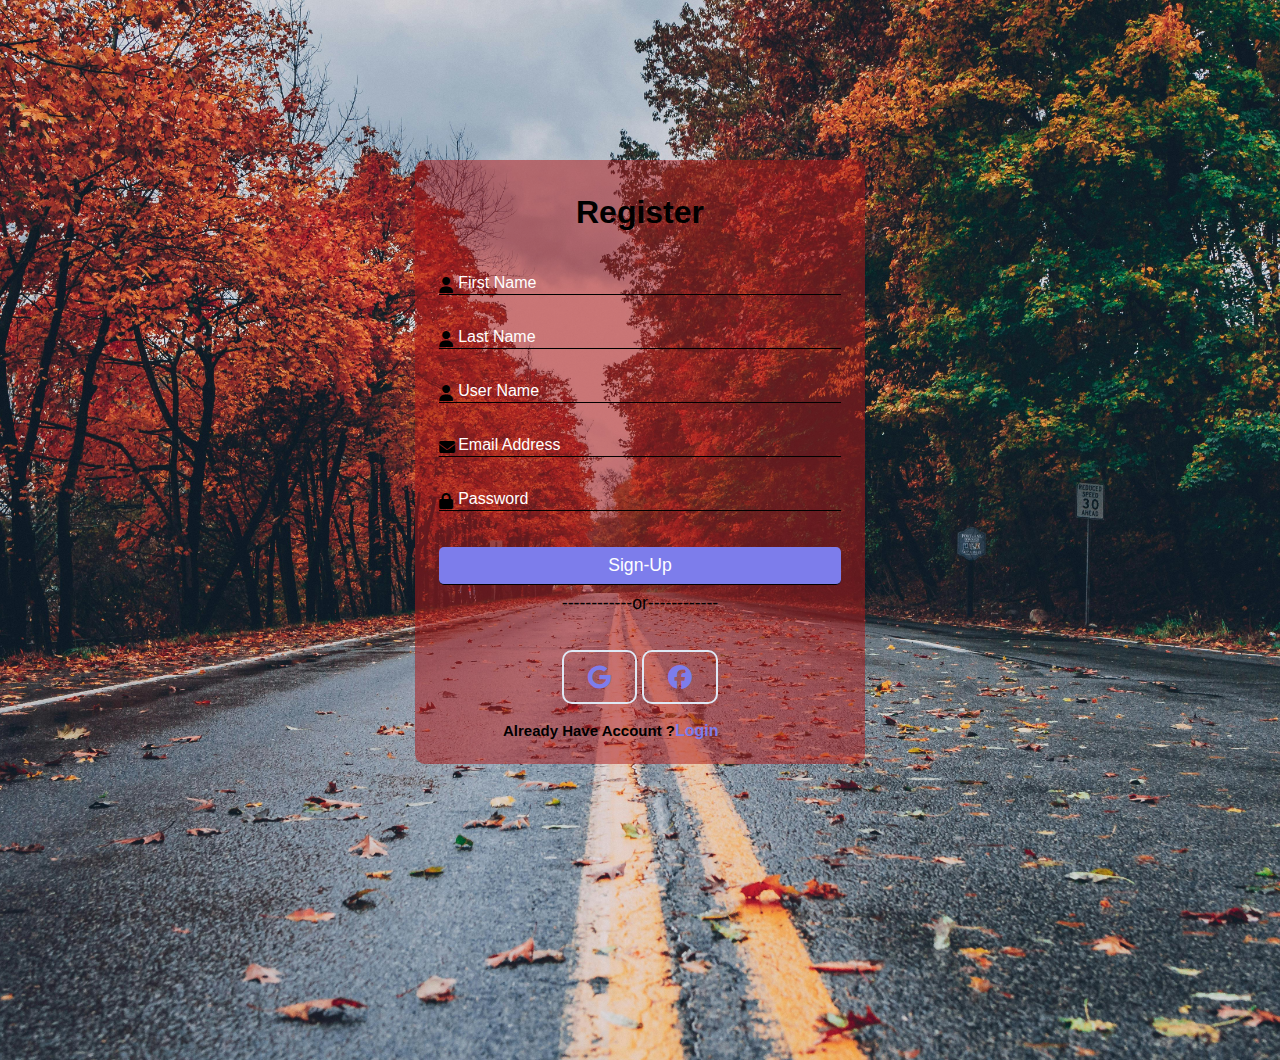
==== index.html @ ffdf084c "Add files via upload" ====
<!DOCTYPE html>
<html lang="en">
  <head>
    <meta charset="UTF-8" />
    <meta name="viewport" content="width=device-width, initial-scale=1.0" />
    <link
      rel="stylesheet"
      href="https://cdnjs.cloudflare.com/ajax/libs/font-awesome/6.6.0/css/all.min.css"
    />
    <title>Register</title>
    <link rel="stylesheet" href="style.css" />
  </head>
  <body class="body">
    <!----------------------------Form--------------------------------->
    <!----------------------------Sigin-Up----------------------------->

    <div class="container" id="signUp">
      <h1 class="form-title">Register</h1>
      <br /><br />
      <form id="registerForm">
        <div class="input-group">
          <i class="fas fa-user"></i>
          <input
            type="text"
            name="fname"
            id="fname"
            placeholder="First-Name"
            required
          />
          <label for="fname">First Name</label>
        </div>
        <br />
        <div class="input-group">
          <i class="fas fa-user"></i>
          <input
            type="text"
            name="lname"
            id="lname"
            placeholder="Last-Name"
            required
          />
          <label for="lname">Last Name</label>
        </div>
        <br />
        <div class="input-group">
          <i class="fas fa-user"></i>
          <input
            type="text"
            name="userName"
            id="userName"
            placeholder="Last-Name"
            required
          />
          <label for="lname">User Name</label>
        </div>
        <br />
        <div class="input-group">
          <i class="fas fa-envelope"></i>
          <input
            type="text"
            name="email"
            id="email"
            placeholder="Email-Address"
            required
          />
          <label for="email">Email Address</label>
        </div>
        <br />
        <div class="input-group">
          <i class="fas fa-lock"></i>
          <input
            type="password"
            name="password"
            id="password"
            placeholder="Password"
            required
          />
          <label for="password">Password</label>
        </div>
        <br />
        <input type="submit" class="btn" value="Sign-Up" id="sig" />
      </form>

      <p class="or">------------or------------</p>
      <br /><br />
      <div class="icons">
        <i class="fab fa-google"></i>
        <i class="fab fa-facebook"></i> <br /><br />
        <div class="links">
          <p>Already Have Account ?</p>
          <button id="signInButton">Login</button>
        </div>
      </div>
    </div>

    <!----------------------------Sigin-in----------------------------->
    <div class="container" id="signIn" style="display: none;">
      <form id="signInForm">
        <h1 class="form-title">Sign In</h1>
        <br />
        <br />
        <div class="input-group">
          <i class="fas fa-envelope"></i>
          <input
            type="text"
            name="signInEmail"
            id="signInEmail"
            placeholder="Email-Address"
            required
          />
          <label for="signInEmail">Email Address</label>
        </div>
        <br />
        <div class="input-group">
          <i class="fas fa-lock"></i>
          <input
            type="password"
            name="signInPasswordS"
            id="signInPassword"
            placeholder="Password"
            required
          />
          <label for="signInPassword">Password</label>
        </div>
        <input type="submit" class="btn" value="Login" />
        <p class="recover">
          <a href="">Recover Password</a>
        </p>
      </form>
      <p class="or">------------or------------</p>
      <br /><br />
      <div class="icons">
        <i class="fab fa-google"></i>&nbsp;&nbsp;&nbsp;
        <i class="fab fa-facebook"></i><br /><br />
        <div class="links">
          <p>Don't Have Account Yet?</p>
          <button id="signUpButton">Sign Up</button>
        </div>
      </div>
    </div>
    <script src="main.js"></script>
  </body>
</html>
---- style.css ----
* {
  margin: 0;
  padding: 0;
  box-sizing: border-box;
  font-family: "Poppins", sans-serif;
}
body {
  
  background-color: #5879e6;
  background: linear-gradient(to right, white, rgb(8, 8, 209));
}
/*================================== Form =======================*/
#signIn {
  display: none;
  margin: -200%;

  
}
.body{
  background-image:url(pexels-thatguycraig000-1563356.jpg);
  background-position: center;
  background-size: cover;
  background-repeat: no-repeat;
  width: 100%;
  height: 100vh;
}
.container {
  background-color: rgba(177, 25, 25, 0.521);
  width: 450px;
  display: block;
  padding: 1.5rem;
  margin: 10em auto;
  border-radius: 10px;
 }
input {
  width: 100%;
  padding-left: 30px;
  border: none;
  background-color: transparent;
  color: white;
  font-family: Arial, Helvetica, sans-serif;
  font-size: 15px;
  border-bottom: solid 1px black;
}
.input-group i {
  position: absolute;
}
input:focus {
  background-color: transparent;
  outline: transparent;
  border-bottom: 2px solid rgb(48, 3, 3);
}
input::placeholder {
  color: transparent;
}
label {
  position: relative;
  color:white;
  left: 1.2em;
  top: -1.3em;
  cursor: auto;
  transition: 0.3s ease all;
}
input:focus ~ label,
input:not(:placeholder-shown) ~ label {
  top: -3em;
  color: rgb(48, 3, 3);
  font-size: 15px;
}
.recover {
  text-align: right;
  font-size: 1rem;
  margin-bottom: 1rem;
  margin-top: 10px;
}
.recover a {
  text-decoration: none;
  color: rgb(78, 78, 241);
  font-weight: bolder;
}
.form-title {
  text-align: center;
  margin: 10px;
}
.recover a:hover {
  color: rgba(87, 87, 250, 0.952);
  text-decoration: underline;
}
.btn {
  font-size: 1.1rem;
  padding: 8px 0;
  border-radius: 5px;
  outline: none;
  background: rgb(125, 125, 235);
  color: white;
  transition: 0.9s;
  cursor: pointer;
}
.btn:hover {
  background: #07001f;
}
.or {
  font-size: 1.1rem;
  margin-top: 0.5rem;
  text-align: center;
}
.icons {
  text-align: center;
}
.icons i {
  color: rgb(125, 125, 235);
  padding: 0.8rem 1.5rem;
  border-radius: 10px;
  font-size: 1.5rem;
  cursor: pointer;
  border: solid 2px #dfe9f5;
  transition: 5s;
  gap: 20px;
}
.icons i:hover {
  background: #07002f;
  font-size: 1.6rem;
  border: 2px solid rgb(125, 125, 235);
}
.links {
  display: flex;
  justify-content: space-around;
  padding: 0 4rem;
  font-size: 15px;
  font-weight: bold;
  width: max-content;
}
button {
  color: rgb(125, 125, 235);
  border: none;
  background-color: transparent;
  font-size: 1rem;
  font-weight: bold;
}
button:hover {
  text-decoration: underline;
  color: rgba(87, 87, 250, 0.952);
}
@media only screen and (max-width: 600px) {
  *{
    margin: 0;
    padding: 0;
  }
  body {
    padding: 0;
    display: flex;
    background-color: transparent;
    background: none;
    height: max-content;
  }

  .container {
    width: 100%;
    height: 100%;
    box-sizing: none;

    box-shadow: none;
    padding: 50px;
    margin: 0;

  }
}
/*================================== Dashbord =======================*/

body {
  font-family: "Poppins", sans-serif;
  background-color: #f4f4f4;
  margin: 0;
  padding: 0;
}
.header {
  background-color: #5879e6;
  color: white;
  padding: 15px;
  display: flex;
  justify-content: space-between;

  text-align: right;
  position: relative;
}

.header .user-info {
  display: inline-block;
  margin-right: 20px;
  cursor: pointer;
}
.header .user-info img {
  width: 50px;
  height: 50px;
  border-radius: 50%;
}
.sidebar {
  height: 100%;
  width: 0;
  position: fixed;
  z-index: 8;
  top: 0;
  left: 0;
  background-color: white;
  overflow-x: hidden;
  transition: 0.5s;
  padding-right: 1%;
  padding-left: 0;
  padding-top: 60px;
}
.sidebar a {
  padding: 8px 8px 8px 32px;
  text-decoration: none;
  font-size: 14px;
  color: rgb(90, 87, 87);
  display: block;
  transition: 0.3s;
  background-color: red;
}

.sidebar .closebtn {
  position: absolute;
  top: 0;
  right: 25px;
  font-size: 36px;
  margin-left: 50px;
}
#main {
  transition: margin-right 0.5s;
  padding: 16px;
}
.H {
  position: absolute;
  margin-left: 50px;
  margin-top: 8px;
}
.div:hover {
  cursor: pointer;
}
#dp {
  width: 40px;
  background-color: white;
}
.div div {
  width: 30px;
  height: 5px;
  margin-top: 5px;
  background-color: white;
}

/*------------------------Home-----------------------*/
.homeCOntainer {
  margin: 0;
  padding:0;
  background-image:url("pexels-thatguycraig000-1563356.jpg");
  width: 100%;
  height: 100vh;
  color: white;
  background-position:center;
  background-size: cover;
}
nav {
  justify-content: space-between;
  display: flex;
  background-color:rgba(87, 87, 250, 0.952);
  align-items: center;
  margin: 0;
  padding: 10px 100px;

}
.welcome, .button-home{
  padding:0 50px ;
}

a {
  text-decoration: none;
  font-weight: bolder;
}

.about .get-start,
.about a {
  color:white;
  column-gap: 30px;
}
.about {
  gap: 30px;
}
.welcome h2,
.welcome p {
  font-size: 50px;
}

.button-home {
  display: block;
  color: white;
}
.button-home button a{
  color: white;
}
.button-home button{
  background-color:rgba(87, 87, 250, 0.952);
  color: white;
  padding: 20px;
  border-radius: 10px;
  width: 40vh;
  margin-top: 10px;
}

@media only screen and (max-width: 600px) {
 body{
  overflow: hidden; 
  width: 100%;
  height: 100%;
 }
  .welcome h2 {
    font-size: 30px;
    text-align: center;
  }
  nav{
    padding: 10px ;
    font-size: 10px;
  }
  h3 {
    font-size: 10px;
    text-align: center;
  }
  .button-home button {
    margin-left: 5%;
    width: 60vw;
    font-size: 15px;
  }
  h5 {
    font-size: 20px;
  }
  span{
    font-size: 20px;
    font-weight: bolder;
  }
  h2{
    font-size: 20px;
  }
}

/*=====================Airtime================*/
#airtimePage {
  display: none;
  margin-left: 15em;
}
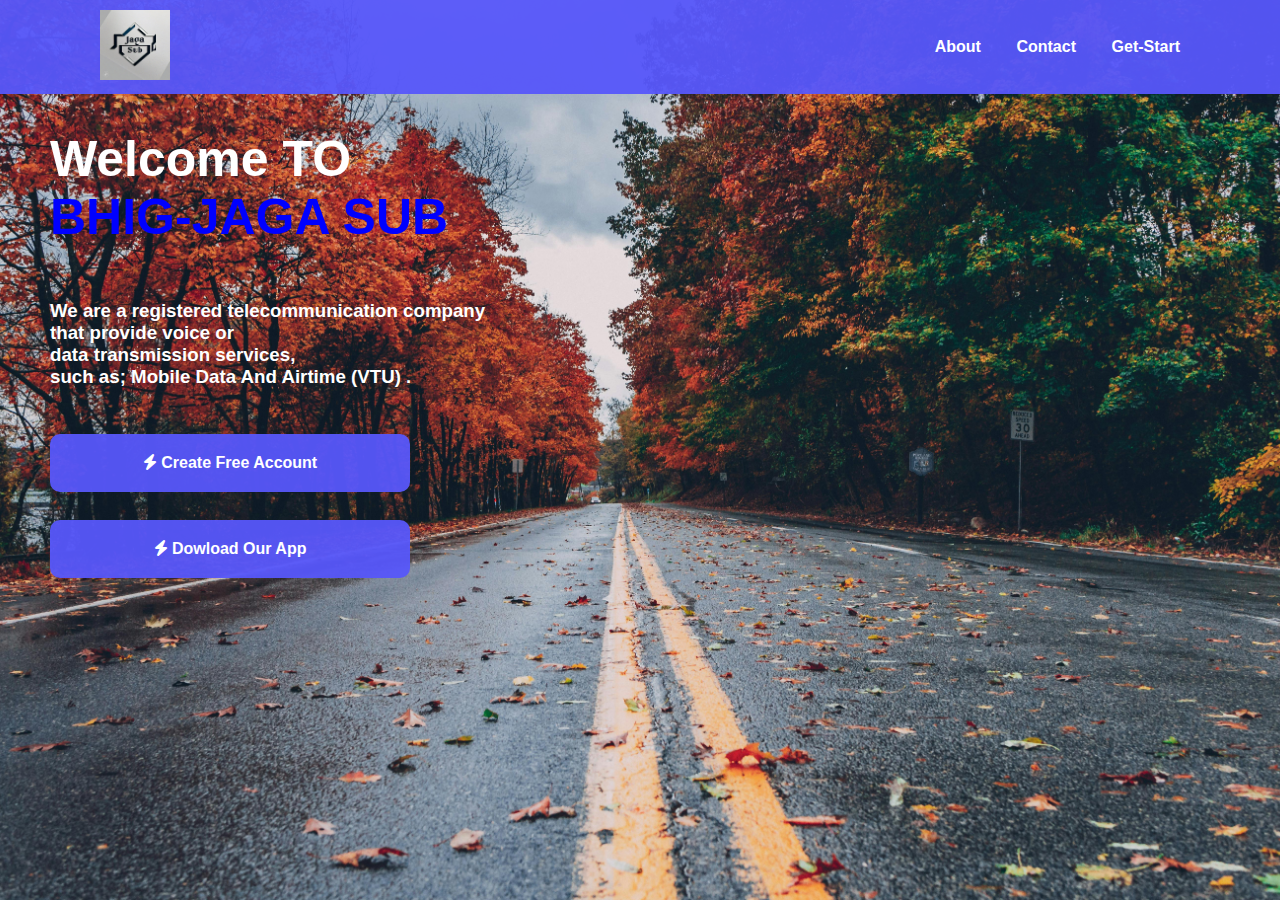
==== commit 0240fbad: "index.html" ====
--- a/index.html
+++ b/index.html
@@ -1,143 +1,41 @@
 <!DOCTYPE html>
 <html lang="en">
-  <head>
-    <meta charset="UTF-8" />
-    <meta name="viewport" content="width=device-width, initial-scale=1.0" />
-    <link
-      rel="stylesheet"
-      href="https://cdnjs.cloudflare.com/ajax/libs/font-awesome/6.6.0/css/all.min.css"
-    />
-    <title>Register</title>
-    <link rel="stylesheet" href="style.css" />
-  </head>
-  <body class="body">
-    <!----------------------------Form--------------------------------->
-    <!----------------------------Sigin-Up----------------------------->
+<head>
+    <meta charset="UTF-8">
+    <meta name="viewport" content="width=device-width, initial-scale=1.0">
+    <title>BHIG-JAGA SUB</title>
+    <link rel="stylesheet" href="style.css">
+    <link rel="stylesheet" href="https://cdnjs.cloudflare.com/ajax/libs/font-awesome/6.6.0/css/all.min.css">
+    <link rel="shortcut icon" href="home.jpeg"   type="image/x-icon">
 
-    <div class="container" id="signUp">
-      <h1 class="form-title">Register</h1>
-      <br /><br />
-      <form id="registerForm">
-        <div class="input-group">
-          <i class="fas fa-user"></i>
-          <input
-            type="text"
-            name="fname"
-            id="fname"
-            placeholder="First-Name"
-            required
-          />
-          <label for="fname">First Name</label>
+</head>
+<body>
+    <!------------This Is a Nav------------------>
+   <div class="homeCOntainer">
+    <nav>
+        <div class="img">
+            <img width="70" src="home.jpeg" alt="">
+        </div> 
+        <div class="about">
+            <a onclick="window.alert('Sorry! We are still working on the about')" href="#">About</a> &nbsp;&nbsp;&nbsp;&nbsp;&nbsp;&nbsp;
+            <a onclick="window.alert('Sorry! We are still working on the Contact')" href="#">Contact</a> &nbsp;&nbsp;&nbsp;&nbsp;&nbsp;&nbsp;
+            <button class="get-start"> <a href="index.html">Get-Start</a></button>
         </div>
-        <br />
-        <div class="input-group">
-          <i class="fas fa-user"></i>
-          <input
-            type="text"
-            name="lname"
-            id="lname"
-            placeholder="Last-Name"
-            required
-          />
-          <label for="lname">Last Name</label>
-        </div>
-        <br />
-        <div class="input-group">
-          <i class="fas fa-user"></i>
-          <input
-            type="text"
-            name="userName"
-            id="userName"
-            placeholder="Last-Name"
-            required
-          />
-          <label for="lname">User Name</label>
-        </div>
-        <br />
-        <div class="input-group">
-          <i class="fas fa-envelope"></i>
-          <input
-            type="text"
-            name="email"
-            id="email"
-            placeholder="Email-Address"
-            required
-          />
-          <label for="email">Email Address</label>
-        </div>
-        <br />
-        <div class="input-group">
-          <i class="fas fa-lock"></i>
-          <input
-            type="password"
-            name="password"
-            id="password"
-            placeholder="Password"
-            required
-          />
-          <label for="password">Password</label>
-        </div>
-        <br />
-        <input type="submit" class="btn" value="Sign-Up" id="sig" />
-      </form>
+     </nav> <br> <br>
+     <main>
+                
+        <div class="welcome">
+                <h2>Welcome TO <br>  <span style="color:blue;"> BHIG-JAGA SUB</span></h2> <br><br><br>
+                <h3>We are a registered telecommunication company <br> that provide voice or  <br> data transmission services, <br> such as; Mobile Data And Airtime (VTU) .
 
-      <p class="or">------------or------------</p>
-      <br /><br />
-      <div class="icons">
-        <i class="fab fa-google"></i>
-        <i class="fab fa-facebook"></i> <br /><br />
-        <div class="links">
-          <p>Already Have Account ?</p>
-          <button id="signInButton">Login</button>
-        </div>
-      </div>
-    </div>
+                </h3>
 
-    <!----------------------------Sigin-in----------------------------->
-    <div class="container" id="signIn" style="display: none;">
-      <form id="signInForm">
-        <h1 class="form-title">Sign In</h1>
-        <br />
-        <br />
-        <div class="input-group">
-          <i class="fas fa-envelope"></i>
-          <input
-            type="text"
-            name="signInEmail"
-            id="signInEmail"
-            placeholder="Email-Address"
-            required
-          />
-          <label for="signInEmail">Email Address</label>
-        </div>
-        <br />
-        <div class="input-group">
-          <i class="fas fa-lock"></i>
-          <input
-            type="password"
-            name="signInPasswordS"
-            id="signInPassword"
-            placeholder="Password"
-            required
-          />
-          <label for="signInPassword">Password</label>
-        </div>
-        <input type="submit" class="btn" value="Login" />
-        <p class="recover">
-          <a href="">Recover Password</a>
-        </p>
-      </form>
-      <p class="or">------------or------------</p>
-      <br /><br />
-      <div class="icons">
-        <i class="fab fa-google"></i>&nbsp;&nbsp;&nbsp;
-        <i class="fab fa-facebook"></i><br /><br />
-        <div class="links">
-          <p>Don't Have Account Yet?</p>
-          <button id="signUpButton">Sign Up</button>
-        </div>
-      </div>
-    </div>
-    <script src="main.js"></script>
-  </body>
+        </div> <br><br>
+            <div class="button-home">
+                <button><i class="fas fa-bolt"></i><a href="index.html"> Create Free Account</a></button> <br> <br>
+                <button onclick="window.alert('Sorry! We are still working on the app')"><i class="fas fa-bolt"></i><a href="#"> Dowload Our App </a></button>
+            </div>
+     </main>
+   </div> 
+</body>
 </html>
